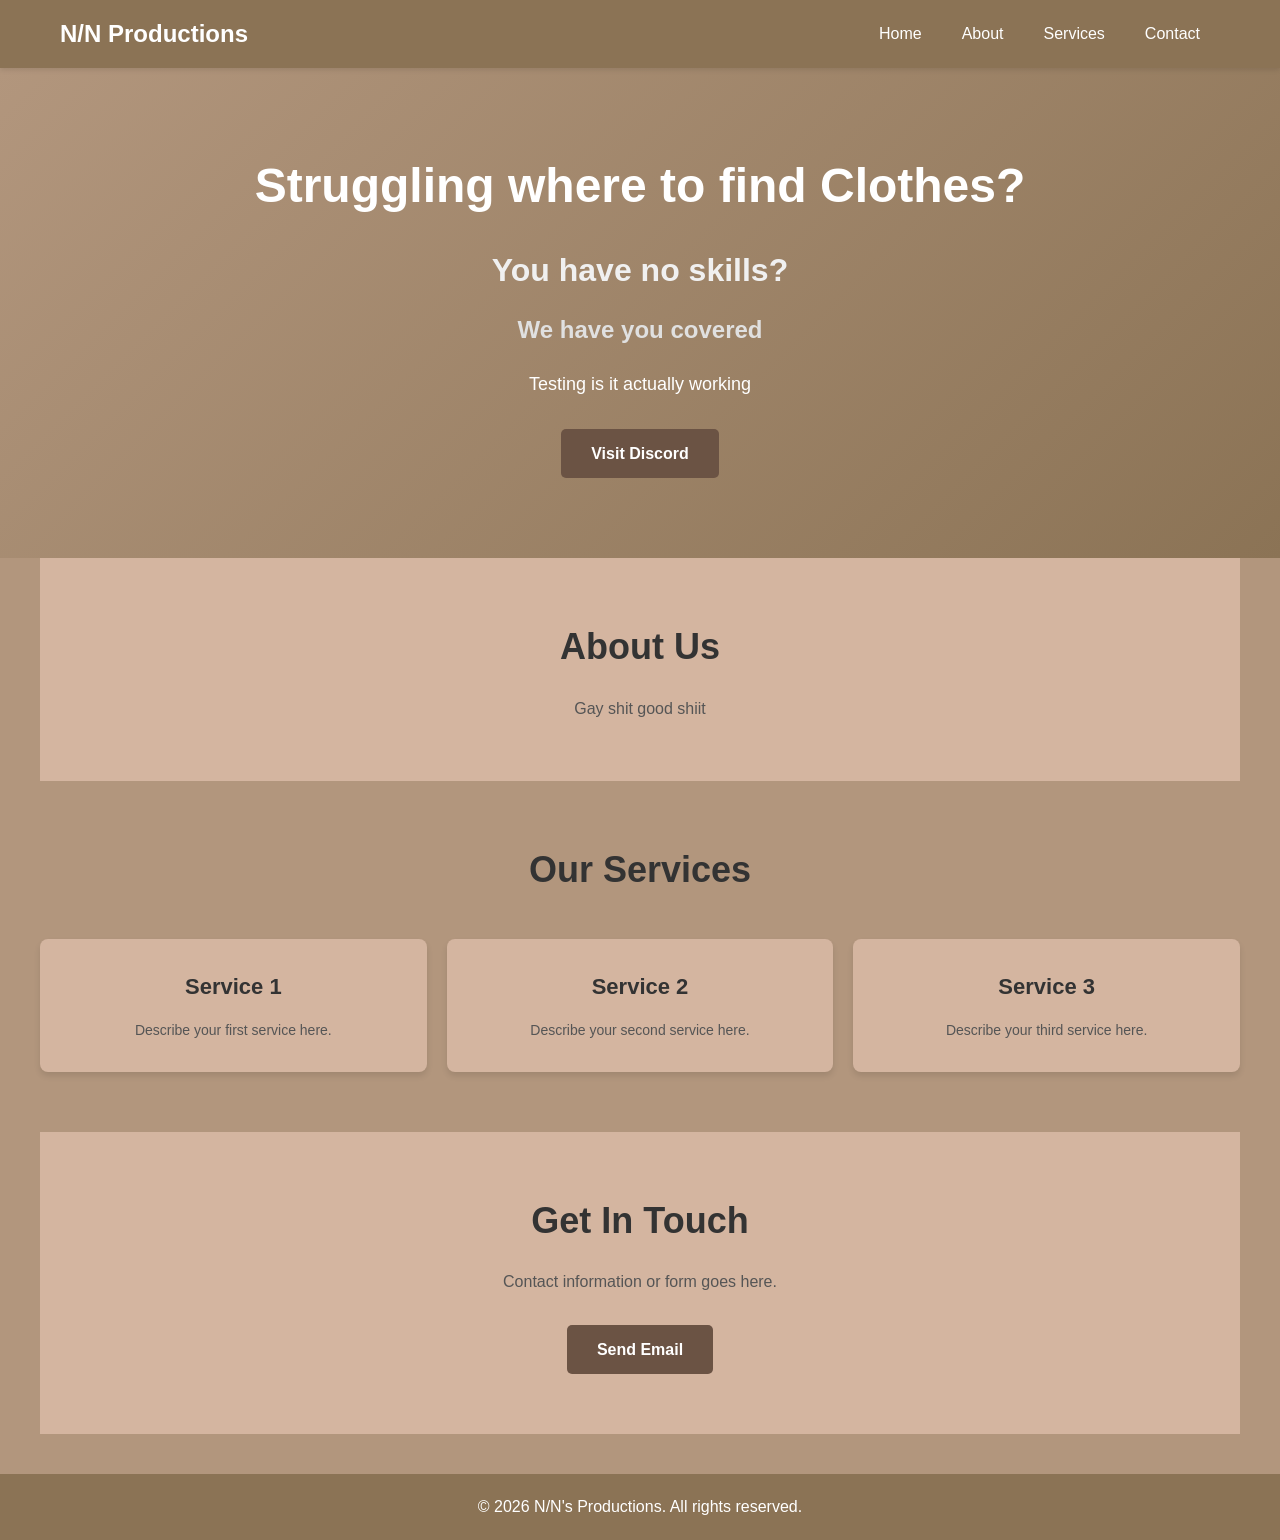
==== index.html @ bca6309f "Rename Website.html to index.html" ====
<!DOCTYPE html>
<html lang="en">
<head>
    <meta charset="UTF-8">
    <meta name="viewport" content="width=device-width, initial-scale=1.0">
    <title>N/N's Productions</title>
    <link rel="stylesheet" href="mystyle.css">
</head>
<body>
    <!-- Navigation Bar -->
    <nav class="navbar">
        <div class="nav-container">
            <div class="logo">N/N Productions</div>
            <ul class="nav-menu">
                <li><a href="#home" class="nav-link">Home</a></li>
                <li><a href="#about" class="nav-link">About</a></li>
                <li><a href="#services" class="nav-link">Services</a></li>
                <li><a href="#contact" class="nav-link">Contact</a></li>
            </ul>
        </div>
    </nav>

    <!-- Hero Section -->
    <section class="hero" id="home">
        <div class="hero-content">
            <h1>Struggling where to find Clothes?</h1>
            <h2>You have no skills?</h2>
            <h3>We have you covered</h3>
            <p class="hero-text">Testing is it actually working</p>
            <a href="https://www.youtube.com/shorts/QmZ2SAlNnao" class="btn">Visit Discord</a>
        </div>
    </section>

    <!-- About Section -->
    <section class="about" id="about">
        <h2>About Us</h2>
        <p>Gay shit good shiit</p>
    </section>

    <!-- Services Section -->
    <section class="services" id="services">
        <h2>Our Services</h2>
        <div class="services-container">
            <div class="service-card">
                <h3>Service 1</h3>
                <p>Describe your first service here.</p>
            </div>
            <div class="service-card">
                <h3>Service 2</h3>
                <p>Describe your second service here.</p>
            </div>
            <div class="service-card">
                <h3>Service 3</h3>
                <p>Describe your third service here.</p>
            </div>
        </div>
    </section>

    <!-- Contact Section -->
    <section class="contact" id="contact">
        <h2>Get In Touch</h2>
        <p>Contact information or form goes here.</p>
        <a href="mailto:your-email@example.com" class="btn">Send Email</a>
    </section>

    <!-- Footer -->
    <footer class="footer">
        <p>&copy; 2026 N/N's Productions. All rights reserved.</p>
    </footer>
</body>
</html>
---- mystyle.css ----
* {
    margin: 0;
    padding: 0;
    box-sizing: border-box;
}

body {
    font-family: 'Arial', sans-serif;
    background-color: #b2967d;
    color: #333;
    line-height: 1.6;
}

/* Navigation Bar */
.navbar {
    background-color: #8b7355;
    padding: 0;
    position: sticky;
    top: 0;
    z-index: 100;
    box-shadow: 0 2px 5px rgba(0, 0, 0, 0.1);
}

.nav-container {
    max-width: 1200px;
    margin: 0 auto;
    display: flex;
    justify-content: space-between;
    align-items: center;
    padding: 0 20px;
}

.logo {
    color: white;
    font-size: 24px;
    font-weight: bold;
    padding: 15px 0;
}

.nav-menu {
    list-style: none;
    display: flex;
    gap: 0;
}

.nav-link {
    display: block;
    color: white;
    text-align: center;
    padding: 15px 20px;
    text-decoration: none;
    transition: background-color 0.3s ease;
}

.nav-link:hover {
    background-color: #6b5344;
}

/* Hero Section */
.hero {
    background: linear-gradient(135deg, #b2967d 0%, #8b7355 100%);
    padding: 80px 20px;
    text-align: center;
    color: white;
}

.hero-content h1 {
    font-size: 48px;
    margin-bottom: 20px;
    color: white;
}

.hero-content h2 {
    font-size: 32px;
    margin-bottom: 15px;
    color: #f0f0f0;
}

.hero-content h3 {
    font-size: 24px;
    margin-bottom: 20px;
    color: #e0e0e0;
}

.hero-text {
    font-size: 18px;
    margin-bottom: 30px;
}

/* Button Styling */
.btn {
    display: inline-block;
    background-color: #6b5344;
    color: white;
    padding: 12px 30px;
    text-decoration: none;
    border-radius: 5px;
    transition: background-color 0.3s ease;
    font-weight: bold;
}

.btn:hover {
    background-color: #5a453a;
}

/* About Section */
.about {
    background-color: #d4b5a0;
    padding: 60px 20px;
    text-align: center;
    max-width: 1200px;
    margin: 0 auto;
}

.about h2 {
    font-size: 36px;
    margin-bottom: 20px;
    color: #333;
}

.about p {
    font-size: 16px;
    color: #555;
}

/* Services Section */
.services {
    background-color: #b2967d;
    padding: 60px 20px;
}

.services h2 {
    font-size: 36px;
    text-align: center;
    margin-bottom: 40px;
    color: #333;
}

.services-container {
    display: grid;
    grid-template-columns: repeat(auto-fit, minmax(300px, 1fr));
    gap: 20px;
    max-width: 1200px;
    margin: 0 auto;
}

.service-card {
    background-color: #d4b5a0;
    padding: 30px;
    border-radius: 8px;
    box-shadow: 0 4px 6px rgba(0, 0, 0, 0.1);
    text-align: center;
    transition: transform 0.3s ease;
}

.service-card:hover {
    transform: translateY(-5px);
}

.service-card h3 {
    font-size: 22px;
    margin-bottom: 15px;
    color: #333;
}

.service-card p {
    font-size: 14px;
    color: #555;
}

/* Contact Section */
.contact {
    background-color: #d4b5a0;
    padding: 60px 20px;
    text-align: center;
    max-width: 1200px;
    margin: 0 auto;
}

.contact h2 {
    font-size: 36px;
    margin-bottom: 20px;
    color: #333;
}

.contact p {
    font-size: 16px;
    margin-bottom: 30px;
    color: #555;
}

/* Footer */
.footer {
    background-color: #8b7355;
    color: white;
    text-align: center;
    padding: 20px;
    margin-top: 40px;
}

.footer p {
    margin: 0;
}

/* Responsive Design */
@media (max-width: 768px) {
    .nav-menu {
        flex-direction: column;
    }

    .nav-link {
        padding: 10px 15px;
    }

    .hero-content h1 {
        font-size: 32px;
    }

    .hero-content h2 {
        font-size: 24px;
    }

    .hero-content h3 {
        font-size: 18px;
    }

    .services-container {
        grid-template-columns: 1fr;
    }
}
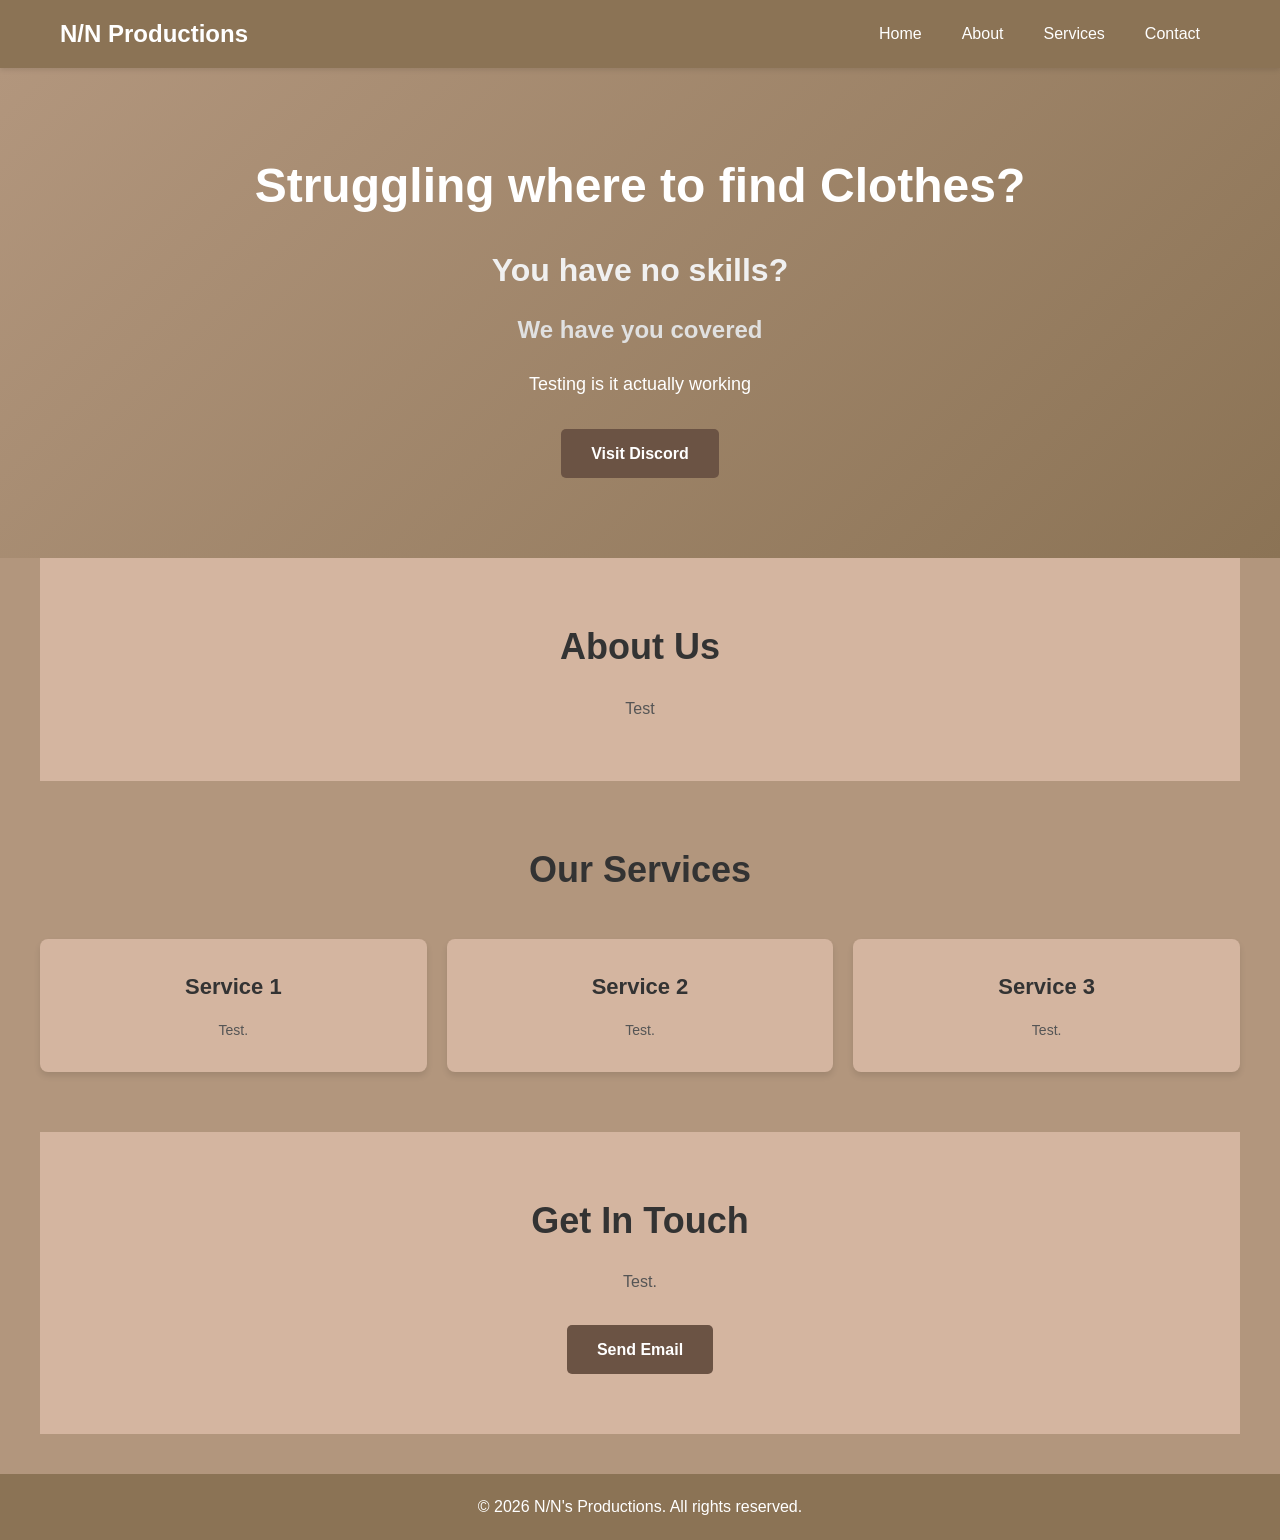
==== commit b949aad8: "Update index.html" ====
--- a/index.html
+++ b/index.html
@@ -34,7 +34,7 @@
     <!-- About Section -->
     <section class="about" id="about">
         <h2>About Us</h2>
-        <p>Gay shit good shiit</p>
+        <p>Test</p>
     </section>
 
     <!-- Services Section -->
@@ -43,15 +43,15 @@
         <div class="services-container">
             <div class="service-card">
                 <h3>Service 1</h3>
-                <p>Describe your first service here.</p>
+                <p>Test.</p>
             </div>
             <div class="service-card">
                 <h3>Service 2</h3>
-                <p>Describe your second service here.</p>
+                <p>Test.</p>
             </div>
             <div class="service-card">
                 <h3>Service 3</h3>
-                <p>Describe your third service here.</p>
+                <p>Test.</p>
             </div>
         </div>
     </section>
@@ -59,7 +59,7 @@
     <!-- Contact Section -->
     <section class="contact" id="contact">
         <h2>Get In Touch</h2>
-        <p>Contact information or form goes here.</p>
+        <p>Test.</p>
         <a href="mailto:your-email@example.com" class="btn">Send Email</a>
     </section>
 
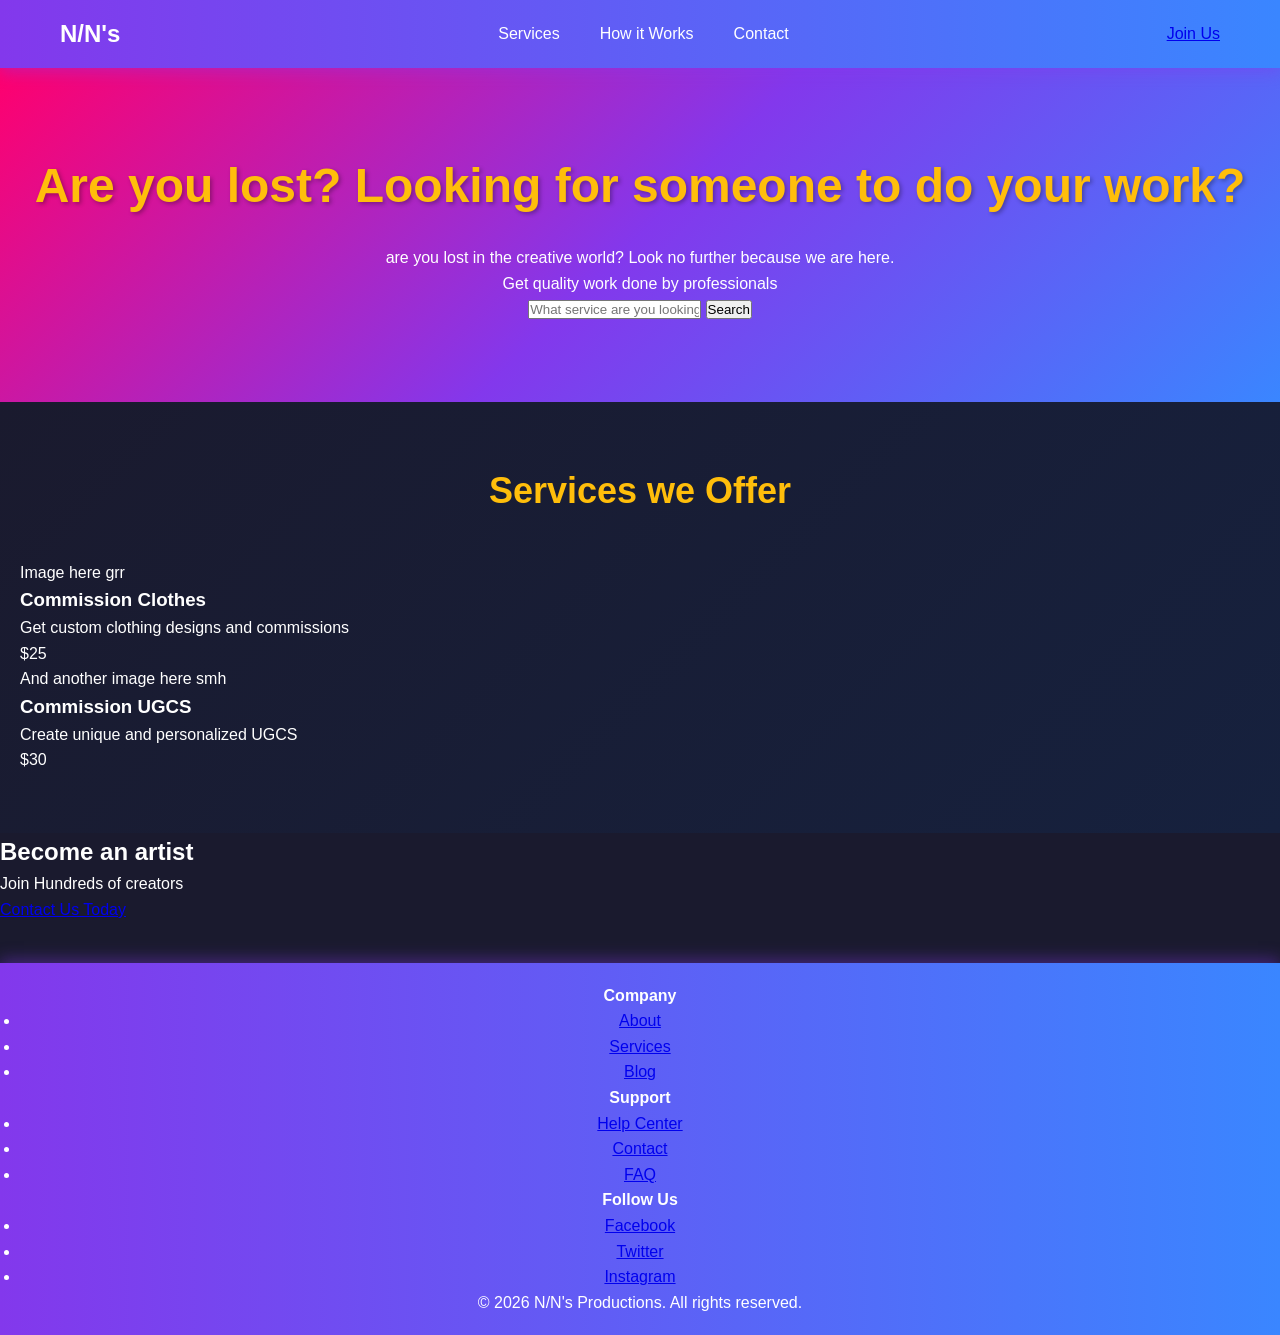
==== commit 68ce5349: "Update index.html" ====
--- a/index.html
+++ b/index.html
@@ -3,69 +3,98 @@
 <head>
     <meta charset="UTF-8">
     <meta name="viewport" content="width=device-width, initial-scale=1.0">
-    <title>N/N's Productions</title>
+    <title>N/N's Productions - Freelance Services</title>
     <link rel="stylesheet" href="mystyle.css">
 </head>
 <body>
     <!-- Navigation Bar -->
     <nav class="navbar">
         <div class="nav-container">
-            <div class="logo">N/N Productions</div>
+            <div class="logo">N/N's</div>
             <ul class="nav-menu">
-                <li><a href="#home" class="nav-link">Home</a></li>
-                <li><a href="#about" class="nav-link">About</a></li>
                 <li><a href="#services" class="nav-link">Services</a></li>
+                <li><a href="#about" class="nav-link">How it Works</a></li>
                 <li><a href="#contact" class="nav-link">Contact</a></li>
             </ul>
+            <a href="#contact" class="btn-join">Join Us</a>
         </div>
     </nav>
 
-    <!-- Hero Section -->
+   
     <section class="hero" id="home">
         <div class="hero-content">
-            <h1>Struggling where to find Clothes?</h1>
-            <h2>You have no skills?</h2>
-            <h3>We have you covered</h3>
-            <p class="hero-text">Testing is it actually working</p>
-            <a href="https://www.youtube.com/shorts/QmZ2SAlNnao" class="btn">Visit Discord</a>
-        </div>
-    </section>
-
-    <!-- About Section -->
-    <section class="about" id="about">
-        <h2>About Us</h2>
-        <p>Test</p>
-    </section>
-
-    <!-- Services Section -->
-    <section class="services" id="services">
-        <h2>Our Services</h2>
-        <div class="services-container">
-            <div class="service-card">
-                <h3>Service 1</h3>
-                <p>Test.</p>
-            </div>
-            <div class="service-card">
-                <h3>Service 2</h3>
-                <p>Test.</p>
-            </div>
-            <div class="service-card">
-                <h3>Service 3</h3>
-                <p>Test.</p>
+            <h1>Are you lost? Looking for someone to do your work?</h1>
+            <p>are you lost in the creative world? Look no further because we are here.<br>Get quality work done by professionals</p>
+            <div class="search-box">
+                <input type="text" placeholder="What service are you looking for?" />
+                <button>Search</button>
             </div>
         </div>
     </section>
 
-    <!-- Contact Section -->
-    <section class="contact" id="contact">
-        <h2>Get In Touch</h2>
-        <p>Test.</p>
-        <a href="mailto:your-email@example.com" class="btn">Send Email</a>
+    <!-- Services/Gigs Section -->
+    <section class="services" id="services">
+        <h2>Services we Offer</h2>
+        <div class="gigs-container">
+            <div class="gig-card">
+                <div class="gig-image">Image here grr</div>
+                <h3>Commission Clothes</h3>
+                <p>Get custom clothing designs and commissions</p>
+                <div class="gig-rating">
+                    <span class="price">$25</span>
+                </div>
+            </div>
+            <div class="gig-card">
+                <div class="gig-image">And another image here smh</div>
+                <h3>Commission UGCS</h3>
+                <p>Create unique and personalized UGCS</p>
+                <div class="gig-rating">
+                    <span class="price">$30</span>
+                </div>
+            </div>
+        </div>
+    </section>
+
+    
+
+    <!-- Call to Action Section -->
+    <section class="cta" id="contact">
+        <h2>Become an artist</h2>
+        <p>Join Hundreds of creators</p>
+        <a href="mailto:your-email@example.com" class="btn-cta">Contact Us Today</a>
     </section>
 
     <!-- Footer -->
     <footer class="footer">
-        <p>&copy; 2026 N/N's Productions. All rights reserved.</p>
+        <div class="footer-content">
+            <div class="footer-section">
+                <h4>Company</h4>
+                <ul>
+                    <li><a href="#">About</a></li>
+                    <li><a href="#">Services</a></li>
+                    <li><a href="#">Blog</a></li>
+                </ul>
+            </div>
+            <div class="footer-section">
+                <h4>Support</h4>
+                <ul>
+                    <li><a href="#">Help Center</a></li>
+                    <li><a href="#">Contact</a></li>
+                    <li><a href="#">FAQ</a></li>
+                </ul>
+            </div>
+            <div class="footer-section">
+                <h4>Follow Us</h4>
+                <ul>
+                    <li><a href="#">Facebook</a></li>
+                    <li><a href="#">Twitter</a></li>
+                    <li><a href="#">Instagram</a></li>
+                </ul>
+            </div>
+        </div>
+        <div class="footer-bottom">
+            <p>&copy; 2026 N/N's Productions. All rights reserved.</p>
+        </div>
     </footer>
 </body>
 </html>
--- a/mystyle.css
+++ b/mystyle.css
@@ -6,19 +6,19 @@
 
 body {
     font-family: 'Arial', sans-serif;
-    background-color: #b2967d;
-    color: #333;
+    background-color: #1a1a2e;
+    color: #fff;
     line-height: 1.6;
 }
 
 /* Navigation Bar */
 .navbar {
-    background-color: #8b7355;
+    background: linear-gradient(90deg, #8338EC 0%, #3A86FF 100%);
     padding: 0;
     position: sticky;
     top: 0;
     z-index: 100;
-    box-shadow: 0 2px 5px rgba(0, 0, 0, 0.1);
+    box-shadow: 0 4px 15px rgba(131, 56, 236, 0.4);
 }
 
 .nav-container {
@@ -49,16 +49,17 @@
     text-align: center;
     padding: 15px 20px;
     text-decoration: none;
-    transition: background-color 0.3s ease;
+    transition: all 0.3s ease;
 }
 
 .nav-link:hover {
-    background-color: #6b5344;
+    background-color: rgba(255, 255, 255, 0.2);
+    transform: translateY(-2px);
 }
 
 /* Hero Section */
 .hero {
-    background: linear-gradient(135deg, #b2967d 0%, #8b7355 100%);
+    background: linear-gradient(135deg, #FF006E 0%, #8338EC 50%, #3A86FF 100%);
     padding: 80px 20px;
     text-align: center;
     color: white;
@@ -67,45 +68,49 @@
 .hero-content h1 {
     font-size: 48px;
     margin-bottom: 20px;
-    color: white;
+    color: #FFBE0B;
+    text-shadow: 2px 2px 4px rgba(0, 0, 0, 0.3);
 }
 
 .hero-content h2 {
     font-size: 32px;
     margin-bottom: 15px;
-    color: #f0f0f0;
+    color: #06FFA5;
 }
 
 .hero-content h3 {
     font-size: 24px;
     margin-bottom: 20px;
-    color: #e0e0e0;
+    color: #fff;
 }
 
 .hero-text {
     font-size: 18px;
     margin-bottom: 30px;
+    color: #fff;
 }
 
 /* Button Styling */
 .btn {
     display: inline-block;
-    background-color: #6b5344;
+    background: linear-gradient(90deg, #FF006E 0%, #8338EC 100%);
     color: white;
     padding: 12px 30px;
     text-decoration: none;
-    border-radius: 5px;
-    transition: background-color 0.3s ease;
+    border-radius: 25px;
+    transition: all 0.3s ease;
     font-weight: bold;
+    box-shadow: 0 4px 15px rgba(255, 0, 110, 0.4);
 }
 
 .btn:hover {
-    background-color: #5a453a;
+    transform: translateY(-3px);
+    box-shadow: 0 6px 20px rgba(255, 0, 110, 0.6);
 }
 
 /* About Section */
 .about {
-    background-color: #d4b5a0;
+    background: linear-gradient(135deg, #1a1a2e 0%, #16213e 100%);
     padding: 60px 20px;
     text-align: center;
     max-width: 1200px;
@@ -115,17 +120,17 @@
 .about h2 {
     font-size: 36px;
     margin-bottom: 20px;
-    color: #333;
+    color: #06FFA5;
 }
 
 .about p {
     font-size: 16px;
-    color: #555;
+    color: #fff;
 }
 
 /* Services Section */
 .services {
-    background-color: #b2967d;
+    background: linear-gradient(135deg, #1a1a2e 0%, #16213e 100%);
     padding: 60px 20px;
 }
 
@@ -133,7 +138,7 @@
     font-size: 36px;
     text-align: center;
     margin-bottom: 40px;
-    color: #333;
+    color: #FFBE0B;
 }
 
 .services-container {
@@ -145,32 +150,33 @@
 }
 
 .service-card {
-    background-color: #d4b5a0;
+    background: linear-gradient(135deg, #8338EC 0%, #3A86FF 100%);
     padding: 30px;
-    border-radius: 8px;
-    box-shadow: 0 4px 6px rgba(0, 0, 0, 0.1);
-    text-align: center;
-    transition: transform 0.3s ease;
+    border-radius: 15px;
+    box-shadow: 0 8px 20px rgba(131, 56, 236, 0.3);
+    text-align: center;
+    transition: all 0.3s ease;
 }
 
 .service-card:hover {
-    transform: translateY(-5px);
+    transform: translateY(-10px);
+    box-shadow: 0 12px 30px rgba(131, 56, 236, 0.5);
 }
 
 .service-card h3 {
     font-size: 22px;
     margin-bottom: 15px;
-    color: #333;
+    color: #FFBE0B;
 }
 
 .service-card p {
     font-size: 14px;
-    color: #555;
+    color: #fff;
 }
 
 /* Contact Section */
 .contact {
-    background-color: #d4b5a0;
+    background: linear-gradient(135deg, #1a1a2e 0%, #16213e 100%);
     padding: 60px 20px;
     text-align: center;
     max-width: 1200px;
@@ -180,22 +186,23 @@
 .contact h2 {
     font-size: 36px;
     margin-bottom: 20px;
-    color: #333;
+    color: #06FFA5;
 }
 
 .contact p {
     font-size: 16px;
     margin-bottom: 30px;
-    color: #555;
+    color: #fff;
 }
 
 /* Footer */
 .footer {
-    background-color: #8b7355;
+    background: linear-gradient(90deg, #8338EC 0%, #3A86FF 100%);
     color: white;
     text-align: center;
     padding: 20px;
     margin-top: 40px;
+    box-shadow: 0 -4px 15px rgba(131, 56, 236, 0.4);
 }
 
 .footer p {
@@ -228,4 +235,4 @@
         grid-template-columns: 1fr;
     }
 }
-        +        
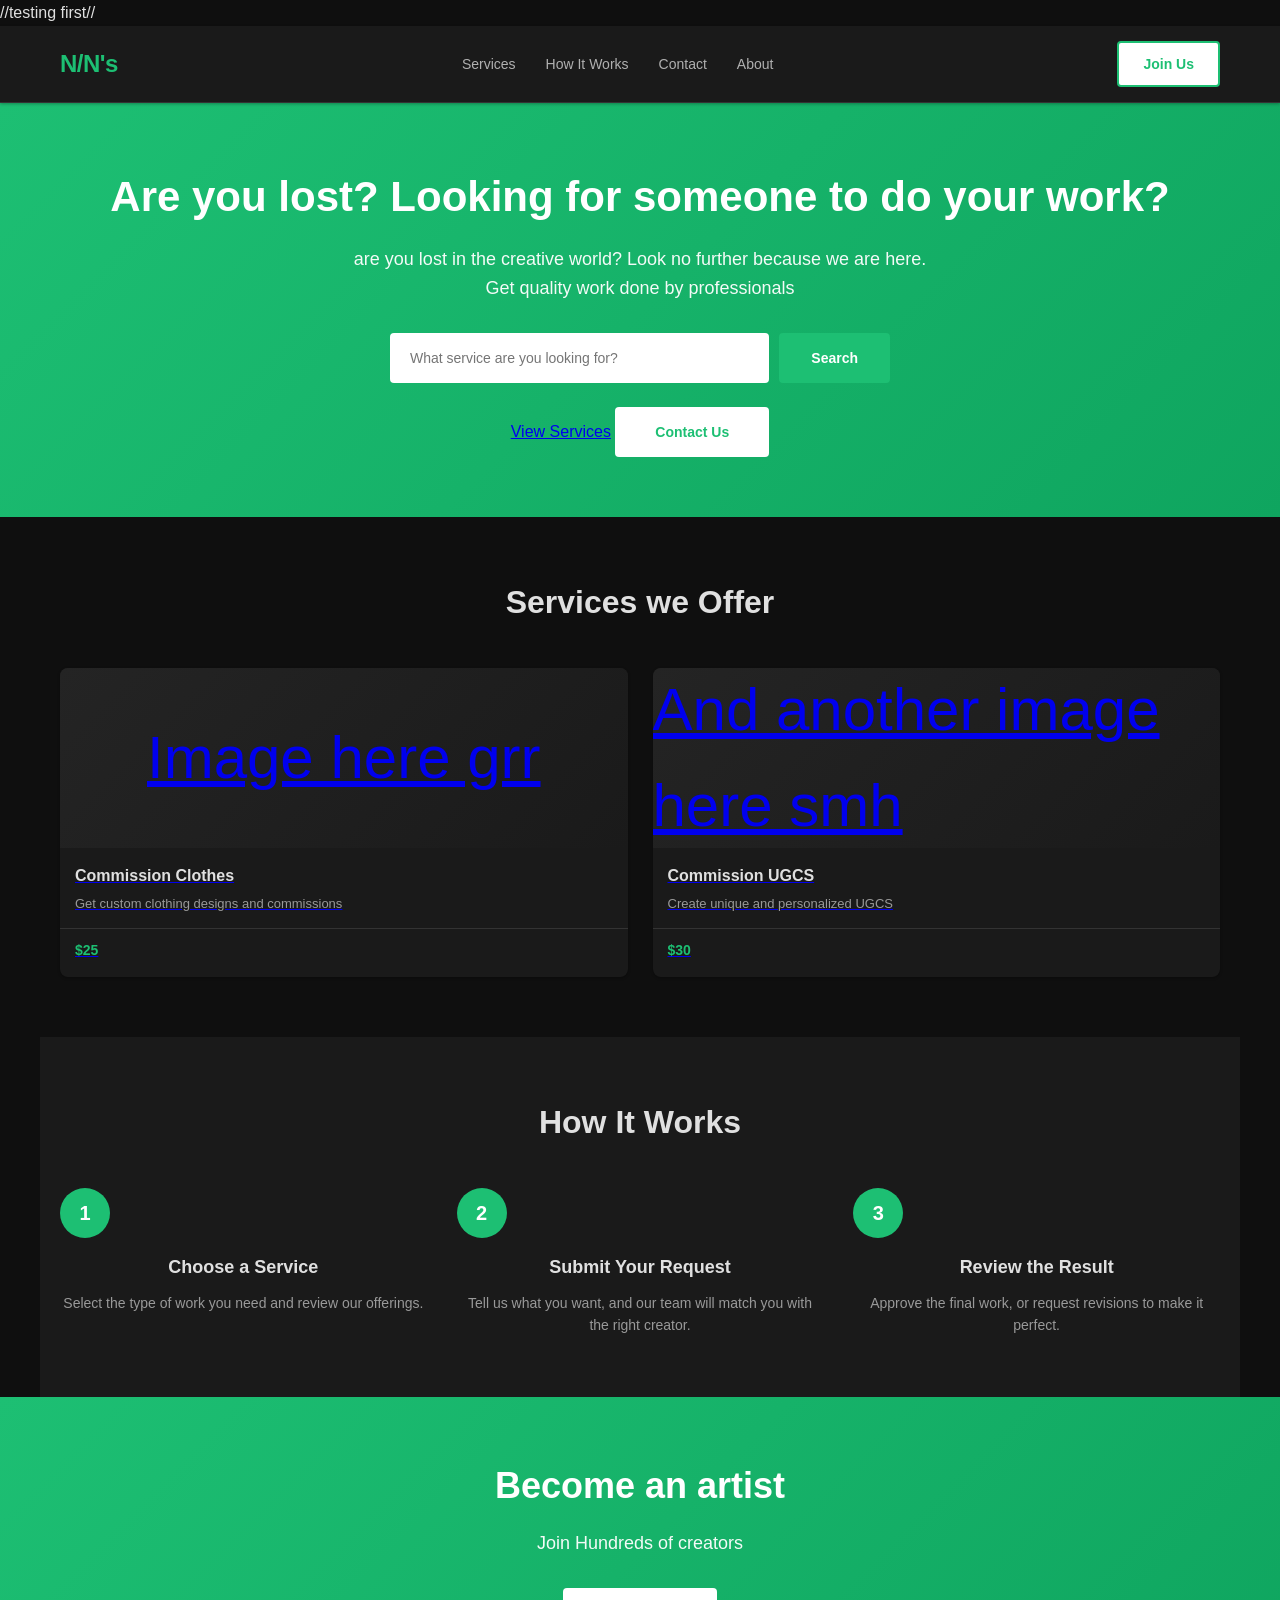
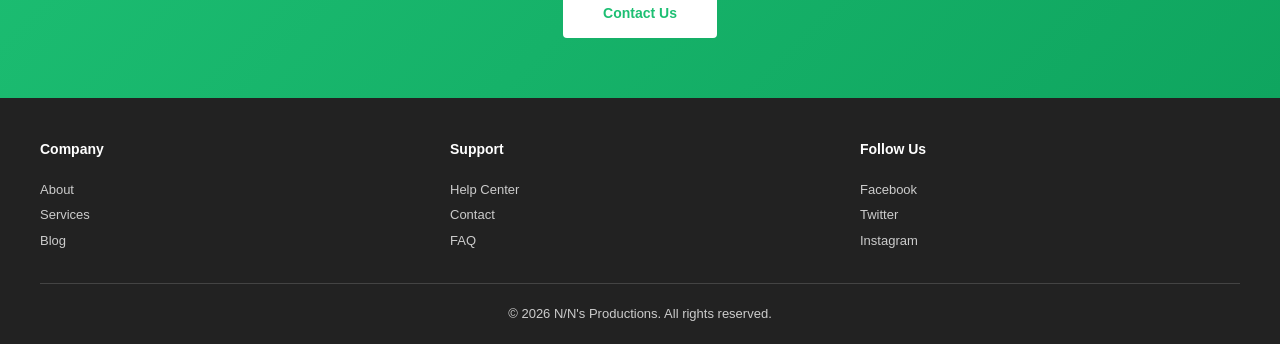
==== commit c1c51b55: "Update index.html" ====
--- a/index.html
+++ b/index.html
@@ -7,16 +7,17 @@
     <link rel="stylesheet" href="mystyle.css">
 </head>
 <body>
-    <!-- Navigation Bar -->
+   //testing first//
     <nav class="navbar">
         <div class="nav-container">
             <div class="logo">N/N's</div>
             <ul class="nav-menu">
-                <li><a href="#services" class="nav-link">Services</a></li>
-                <li><a href="#about" class="nav-link">How it Works</a></li>
-                <li><a href="#contact" class="nav-link">Contact</a></li>
+                <li><a href="services.html" class="nav-link">Services</a></li>
+                <li><a href="how-it-works.html" class="nav-link">How It Works</a></li>
+                <li><a href="contact.html" class="nav-link">Contact</a></li>
+                <li><a href="about.html" class="nav-link">About</a></li>
             </ul>
-            <a href="#contact" class="btn-join">Join Us</a>
+            <a href="contact.html" class="btn-join">Join Us</a>
         </div>
     </nav>
 
@@ -27,7 +28,11 @@
             <p>are you lost in the creative world? Look no further because we are here.<br>Get quality work done by professionals</p>
             <div class="search-box">
                 <input type="text" placeholder="What service are you looking for?" />
-                <button>Search</button>
+                <button type="button" onclick="window.location.href='services.html'">Search</button>
+            </div>
+            <div style="margin-top: 24px;">
+                <a href="services.html" class="btn-secondary">View Services</a>
+                <a href="contact.html" class="btn-cta">Contact Us</a>
             </div>
         </div>
     </section>
@@ -36,32 +41,54 @@
     <section class="services" id="services">
         <h2>Services we Offer</h2>
         <div class="gigs-container">
-            <div class="gig-card">
+            <a href="services.html" class="gig-card">
                 <div class="gig-image">Image here grr</div>
                 <h3>Commission Clothes</h3>
                 <p>Get custom clothing designs and commissions</p>
                 <div class="gig-rating">
                     <span class="price">$25</span>
                 </div>
-            </div>
-            <div class="gig-card">
+            </a>
+            <a href="services.html" class="gig-card">
                 <div class="gig-image">And another image here smh</div>
                 <h3>Commission UGCS</h3>
                 <p>Create unique and personalized UGCS</p>
                 <div class="gig-rating">
                     <span class="price">$30</span>
                 </div>
-            </div>
+            </a>
         </div>
     </section>
 
     
 
+    <!-- How It Works Section -->
+    <section class="how-it-works" id="how-it-works">
+        <h2>How It Works</h2>
+        <div class="steps-container">
+            <div class="step">
+                <div class="step-number">1</div>
+                <h3>Choose a Service</h3>
+                <p>Select the type of work you need and review our offerings.</p>
+            </div>
+            <div class="step">
+                <div class="step-number">2</div>
+                <h3>Submit Your Request</h3>
+                <p>Tell us what you want, and our team will match you with the right creator.</p>
+            </div>
+            <div class="step">
+                <div class="step-number">3</div>
+                <h3>Review the Result</h3>
+                <p>Approve the final work, or request revisions to make it perfect.</p>
+            </div>
+        </div>
+    </section>
+
     <!-- Call to Action Section -->
     <section class="cta" id="contact">
         <h2>Become an artist</h2>
         <p>Join Hundreds of creators</p>
-        <a href="mailto:your-email@example.com" class="btn-cta">Contact Us Today</a>
+        <a href="contact.html" class="btn-cta">Contact Us</a>
     </section>
 
     <!-- Footer -->
@@ -70,8 +97,8 @@
             <div class="footer-section">
                 <h4>Company</h4>
                 <ul>
-                    <li><a href="#">About</a></li>
-                    <li><a href="#">Services</a></li>
+                    <li><a href="about.html">About</a></li>
+                    <li><a href="services.html">Services</a></li>
                     <li><a href="#">Blog</a></li>
                 </ul>
             </div>
--- a/mystyle.css
+++ b/mystyle.css
@@ -5,20 +5,21 @@
 }
 
 body {
-    font-family: 'Arial', sans-serif;
-    background-color: #1a1a2e;
-    color: #fff;
+    font-family: -apple-system, BlinkMacSystemFont, 'Segoe UI', Roboto, Oxygen, Ubuntu, Cantarell, sans-serif;
+    background-color: #0f0f0f;
+    color: #e0e0e0;
     line-height: 1.6;
 }
 
 /* Navigation Bar */
 .navbar {
-    background: linear-gradient(90deg, #8338EC 0%, #3A86FF 100%);
-    padding: 0;
+    background-color: #1a1a1a;
+    padding: 15px 0;
     position: sticky;
     top: 0;
     z-index: 100;
-    box-shadow: 0 4px 15px rgba(131, 56, 236, 0.4);
+    box-shadow: 0 1px 3px rgba(0, 0, 0, 0.3);
+    border-bottom: 1px solid #333;
 }
 
 .nav-container {
@@ -31,207 +32,379 @@
 }
 
 .logo {
-    color: white;
+    color: #1dbf73;
     font-size: 24px;
-    font-weight: bold;
-    padding: 15px 0;
+    font-weight: 700;
+    letter-spacing: -0.5px;
 }
 
 .nav-menu {
     list-style: none;
     display: flex;
-    gap: 0;
+    gap: 30px;
 }
 
 .nav-link {
     display: block;
-    color: white;
-    text-align: center;
-    padding: 15px 20px;
+    color: #b0b0b0;
     text-decoration: none;
+    font-weight: 500;
+    font-size: 14px;
+    transition: color 0.3s ease;
+}
+
+.nav-link:hover {
+    color: #1dbf73;
+}
+
+.btn-join {
+    display: inline-block;
+    background-color: #fff;
+    color: #1dbf73;
+    padding: 10px 24px;
+    text-decoration: none;
+    border: 2px solid #1dbf73;
+    border-radius: 4px;
+    font-weight: 600;
+    font-size: 14px;
     transition: all 0.3s ease;
-}
-
-.nav-link:hover {
-    background-color: rgba(255, 255, 255, 0.2);
-    transform: translateY(-2px);
+    cursor: pointer;
+}
+
+.btn-join:hover {
+    background-color: #1dbf73;
+    color: white;
 }
 
 /* Hero Section */
 .hero {
-    background: linear-gradient(135deg, #FF006E 0%, #8338EC 50%, #3A86FF 100%);
-    padding: 80px 20px;
+    background: linear-gradient(135deg, #1dbf73 0%, #0fa55f 100%);
+    padding: 60px 20px;
     text-align: center;
     color: white;
 }
 
 .hero-content h1 {
-    font-size: 48px;
-    margin-bottom: 20px;
-    color: #FFBE0B;
-    text-shadow: 2px 2px 4px rgba(0, 0, 0, 0.3);
-}
-
-.hero-content h2 {
-    font-size: 32px;
+    font-size: 42px;
     margin-bottom: 15px;
-    color: #06FFA5;
-}
-
-.hero-content h3 {
-    font-size: 24px;
-    margin-bottom: 20px;
-    color: #fff;
-}
-
-.hero-text {
+    font-weight: 700;
+}
+
+.hero-content p {
     font-size: 18px;
     margin-bottom: 30px;
-    color: #fff;
-}
-
-/* Button Styling */
-.btn {
+    opacity: 0.95;
+}
+
+.search-box {
+    display: flex;
+    gap: 10px;
+    max-width: 500px;
+    margin: 0 auto;
+}
+
+.search-box input {
+    flex: 1;
+    padding: 15px 20px;
+    border: none;
+    border-radius: 4px;
+    font-size: 14px;
+    outline: none;
+}
+
+.search-box button {
+    background-color: #1dbf73;
+    color: white;
+    border: none;
+    padding: 15px 30px;
+    border-radius: 4px;
+    font-weight: 600;
+    font-size: 14px;
+    cursor: pointer;
+    transition: background-color 0.3s ease;
+    border: 2px solid #1dbf73;
+}
+
+.search-box button:hover {
+    background-color: #0fa55f;
+    border-color: #0fa55f;
+}
+
+/* Categories Section */
+.categories {
+    background-color: #1a1a1a;
+    padding: 60px 20px;
+    max-width: 1200px;
+    margin: 0 auto;
+}
+
+.categories h2 {
+    font-size: 32px;
+    text-align: center;
+    margin-bottom: 40px;
+    color: #e0e0e0;
+}
+
+.category-grid {
+    display: grid;
+    grid-template-columns: repeat(auto-fit, minmax(200px, 1fr));
+    gap: 20px;
+}
+
+.category-card {
+    text-align: center;
+    padding: 25px;
+    border-radius: 8px;
+    background-color: #f9f9f9;
+    transition: all 0.3s ease;
+    cursor: pointer;
+}
+
+.category-card:hover {
+    background-color: #f0f0f0;
+    transform: translateY(-5px);
+    box-shadow: 0 4px 12px rgba(0, 0, 0, 0.08);
+}
+
+.category-icon {
+    font-size: 40px;
+    margin-bottom: 15px;
+}
+
+.category-card h3 {
+    font-size: 16px;
+    color: #333;
+    font-weight: 600;
+}
+
+/* Services/Gigs Section */
+.services {
+    background-color: #0f0f0f;
+    padding: 60px 20px;
+    max-width: 1200px;
+    margin: 0 auto;
+}
+
+.services h2 {
+    font-size: 32px;
+    text-align: center;
+    margin-bottom: 40px;
+    color: #e0e0e0;
+}
+
+.gigs-container {
+    display: grid;
+    grid-template-columns: repeat(auto-fit, minmax(250px, 1fr));
+    gap: 25px;
+}
+
+.gig-card {
+    background-color: #1a1a1a;
+    border-radius: 8px;
+    overflow: hidden;
+    transition: all 0.3s ease;
+    box-shadow: 0 1px 3px rgba(0, 0, 0, 0.3);
+    cursor: pointer;
+}
+
+.gig-card:hover {
+    box-shadow: 0 8px 16px rgba(29, 191, 115, 0.2);
+    transform: translateY(-8px);
+}
+
+.gig-image {
+    height: 180px;
+    background: linear-gradient(135deg, #242424 0%, #1a1a1a 100%);
+    display: flex;
+    align-items: center;
+    justify-content: center;
+    font-size: 60px;
+}
+
+.gig-card h3 {
+    font-size: 16px;
+    font-weight: 600;
+    padding: 15px 15px 5px;
+    color: #e0e0e0;
+}
+
+.gig-card p {
+    font-size: 13px;
+    color: #999;
+    padding: 0 15px 15px;
+    line-height: 1.5;
+}
+
+.gig-rating {
+    display: flex;
+    justify-content: space-between;
+    align-items: center;
+    padding: 10px 15px 15px;
+    border-top: 1px solid #333;
+}
+
+.stars {
+    font-size: 12px;
+}
+
+.price {
+    color: #1dbf73;
+    font-weight: 700;
+    font-size: 14px;
+}
+
+/* How It Works */
+.how-it-works {
+    background-color: #1a1a1a;
+    padding: 60px 20px;
+    max-width: 1200px;
+    margin: 0 auto;
+}
+
+.how-it-works h2 {
+    font-size: 32px;
+    text-align: center;
+    margin-bottom: 40px;
+    color: #e0e0e0;
+}
+
+.steps-container {
+    display: grid;
+    grid-template-columns: repeat(auto-fit, minmax(200px, 1fr));
+    gap: 30px;
+}
+
+.step {
+    text-align: center;
+}
+
+.step-number {
     display: inline-block;
-    background: linear-gradient(90deg, #FF006E 0%, #8338EC 100%);
-    color: white;
-    padding: 12px 30px;
+    width: 50px;
+    height: 50px;
+    background-color: #1dbf73;
+    color: white;
+    border-radius: 50%;
+    display: flex;
+    align-items: center;
+    justify-content: center;
+    font-weight: 700;
+    font-size: 20px;
+    margin-bottom: 15px;
+}
+
+.step h3 {
+    font-size: 18px;
+    margin-bottom: 10px;
+    color: #e0e0e0;
+}
+
+.step p {
+    font-size: 14px;
+    color: #999;
+}
+
+/* CTA Section */
+.cta {
+    background: linear-gradient(135deg, #1dbf73 0%, #0fa55f 100%);
+    padding: 60px 20px;
+    text-align: center;
+    color: white;
+}
+
+.cta h2 {
+    font-size: 36px;
+    margin-bottom: 15px;
+    font-weight: 700;
+}
+
+.cta p {
+    font-size: 18px;
+    margin-bottom: 30px;
+    opacity: 0.95;
+}
+
+.btn-cta {
+    display: inline-block;
+    background-color: white;
+    color: #1dbf73;
+    padding: 14px 40px;
     text-decoration: none;
-    border-radius: 25px;
+    border-radius: 4px;
+    font-weight: 700;
+    font-size: 14px;
     transition: all 0.3s ease;
-    font-weight: bold;
-    box-shadow: 0 4px 15px rgba(255, 0, 110, 0.4);
-}
-
-.btn:hover {
-    transform: translateY(-3px);
-    box-shadow: 0 6px 20px rgba(255, 0, 110, 0.6);
-}
-
-/* About Section */
-.about {
-    background: linear-gradient(135deg, #1a1a2e 0%, #16213e 100%);
-    padding: 60px 20px;
-    text-align: center;
-    max-width: 1200px;
-    margin: 0 auto;
-}
-
-.about h2 {
-    font-size: 36px;
-    margin-bottom: 20px;
-    color: #06FFA5;
-}
-
-.about p {
-    font-size: 16px;
-    color: #fff;
-}
-
-/* Services Section */
-.services {
-    background: linear-gradient(135deg, #1a1a2e 0%, #16213e 100%);
-    padding: 60px 20px;
-}
-
-.services h2 {
-    font-size: 36px;
-    text-align: center;
-    margin-bottom: 40px;
-    color: #FFBE0B;
-}
-
-.services-container {
-    display: grid;
-    grid-template-columns: repeat(auto-fit, minmax(300px, 1fr));
-    gap: 20px;
-    max-width: 1200px;
-    margin: 0 auto;
-}
-
-.service-card {
-    background: linear-gradient(135deg, #8338EC 0%, #3A86FF 100%);
-    padding: 30px;
-    border-radius: 15px;
-    box-shadow: 0 8px 20px rgba(131, 56, 236, 0.3);
-    text-align: center;
-    transition: all 0.3s ease;
-}
-
-.service-card:hover {
-    transform: translateY(-10px);
-    box-shadow: 0 12px 30px rgba(131, 56, 236, 0.5);
-}
-
-.service-card h3 {
-    font-size: 22px;
-    margin-bottom: 15px;
-    color: #FFBE0B;
-}
-
-.service-card p {
-    font-size: 14px;
-    color: #fff;
-}
-
-/* Contact Section */
-.contact {
-    background: linear-gradient(135deg, #1a1a2e 0%, #16213e 100%);
-    padding: 60px 20px;
-    text-align: center;
-    max-width: 1200px;
-    margin: 0 auto;
-}
-
-.contact h2 {
-    font-size: 36px;
-    margin-bottom: 20px;
-    color: #06FFA5;
-}
-
-.contact p {
-    font-size: 16px;
-    margin-bottom: 30px;
-    color: #fff;
+}
+
+.btn-cta:hover {
+    background-color: #f0f0f0;
+    transform: translateY(-2px);
 }
 
 /* Footer */
 .footer {
-    background: linear-gradient(90deg, #8338EC 0%, #3A86FF 100%);
-    color: white;
-    text-align: center;
-    padding: 20px;
-    margin-top: 40px;
-    box-shadow: 0 -4px 15px rgba(131, 56, 236, 0.4);
-}
-
-.footer p {
-    margin: 0;
+    background-color: #222;
+    color: #ccc;
+    padding: 40px 20px 20px;
+}
+
+.footer-content {
+    max-width: 1200px;
+    margin: 0 auto;
+    display: grid;
+    grid-template-columns: repeat(auto-fit, minmax(150px, 1fr));
+    gap: 30px;
+    margin-bottom: 30px;
+}
+
+.footer-section h4 {
+    color: white;
+    font-size: 14px;
+    font-weight: 600;
+    margin-bottom: 15px;
+}
+
+.footer-section ul {
+    list-style: none;
+}
+
+.footer-section a {
+    color: #ccc;
+    text-decoration: none;
+    font-size: 13px;
+    line-height: 1.8;
+    transition: color 0.3s ease;
+}
+
+.footer-section a:hover {
+    color: #1dbf73;
+}
+
+.footer-bottom {
+    max-width: 1200px;
+    margin: 0 auto;
+    padding-top: 20px;
+    border-top: 1px solid #444;
+    text-align: center;
+    font-size: 13px;
 }
 
 /* Responsive Design */
 @media (max-width: 768px) {
     .nav-menu {
         flex-direction: column;
+        gap: 15px;
     }
 
-    .nav-link {
-        padding: 10px 15px;
+    .hero-content h1 {
+        font-size: 28px;
     }
 
-    .hero-content h1 {
-        font-size: 32px;
+    .search-box {
+        flex-direction: column;
     }
 
-    .hero-content h2 {
-        font-size: 24px;
-    }
-
-    .hero-content h3 {
-        font-size: 18px;
-    }
-
-    .services-container {
+    .gigs-container {
         grid-template-columns: 1fr;
     }
 }
